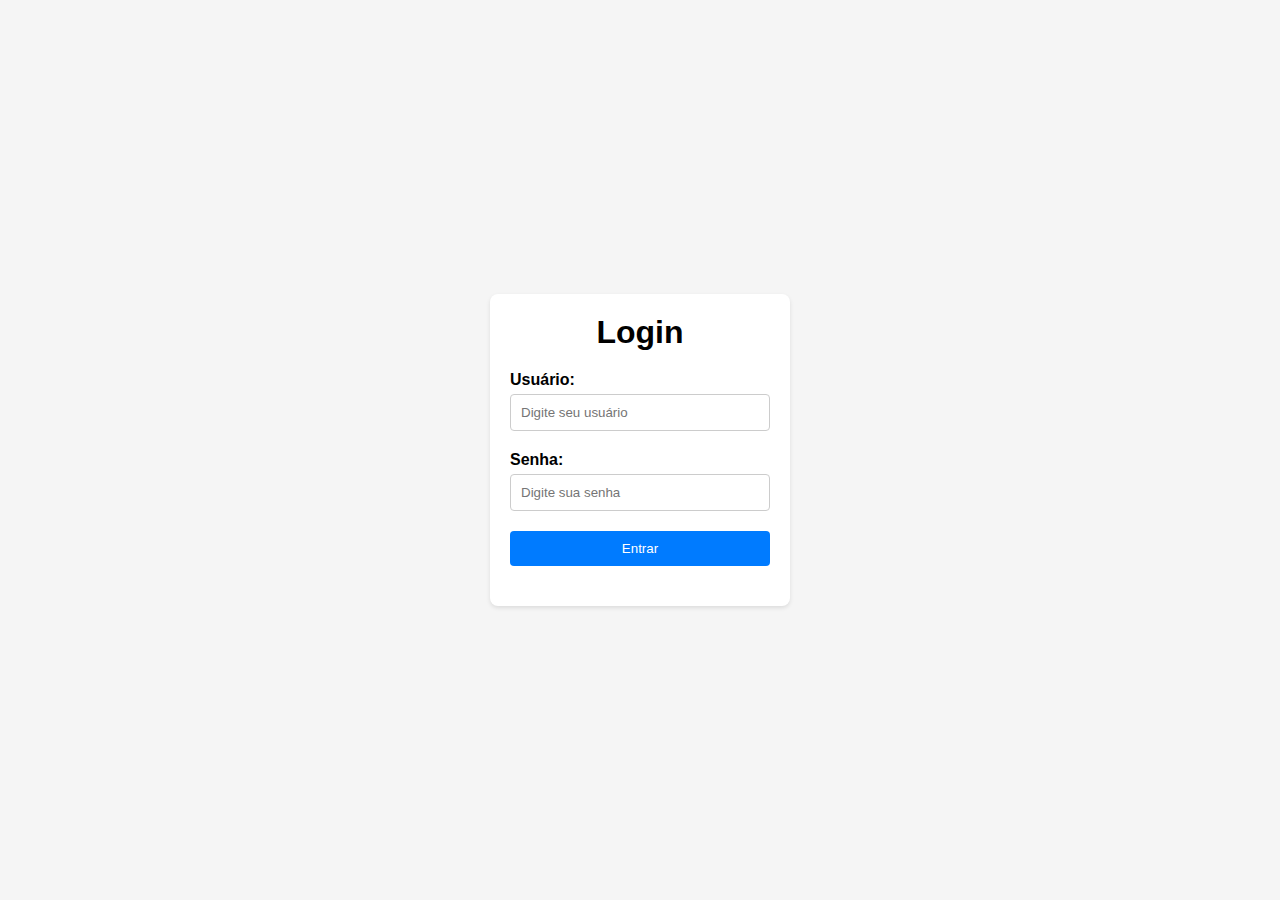
==== login.html @ 156254e1 "reretret" ====
<!DOCTYPE html>
<html lang="pt-br">
<head>
    <meta charset="UTF-8">
    <meta name="viewport" content="width=device-width, initial-scale=1.0">
    <title>Formulário de Login</title>
    <style>
        /* Reset de estilos */
        * {
            margin: 0;
            padding: 0;
            box-sizing: border-box;
        }

        body {
            font-family: Arial, sans-serif;
            background-color: #f5f5f5;
            display: flex;
            justify-content: center;
            align-items: center;
            height: 100vh;
        }

        .login-container {
            background-color: #ffffff;
            border-radius: 8px;
            box-shadow: 0 2px 4px rgba(0, 0, 0, 0.1);
            padding: 20px;
            width: 300px;
        }

        .login-container h1 {
            text-align: center;
            margin-bottom: 20px;
        }

        .form-group {
            margin-bottom: 20px;
        }

        .form-group label {
            display: block;
            font-weight: bold;
            margin-bottom: 5px;
        }

        .form-group input {
            width: 100%;
            padding: 10px;
            border: 1px solid #ccc;
            border-radius: 4px;
        }

        .form-group button {
            width: 100%;
            padding: 10px;
            background-color: #007bff;
            color: #ffffff;
            border: none;
            border-radius: 4px;
            cursor: pointer;
        }

        .form-group button:hover {
            background-color: #0056b3;
        }
    </style>
</head>
<body>
    <div class="login-container">
        <h1>Login</h1>
        <form action="#">
            <div class="form-group">
                <label for="username">Usuário:</label>
                <input type="text" id="username" name="username" placeholder="Digite seu usuário" required>
            </div>
            <div class="form-group">
                <label for="password">Senha:</label>
                <input type="password" id="password" name="password" placeholder="Digite sua senha" required>
            </div>
            <div class="form-group">
                <button type="submit">Entrar</button>
            </div>
        </form>
    </div>
</body>
</html>
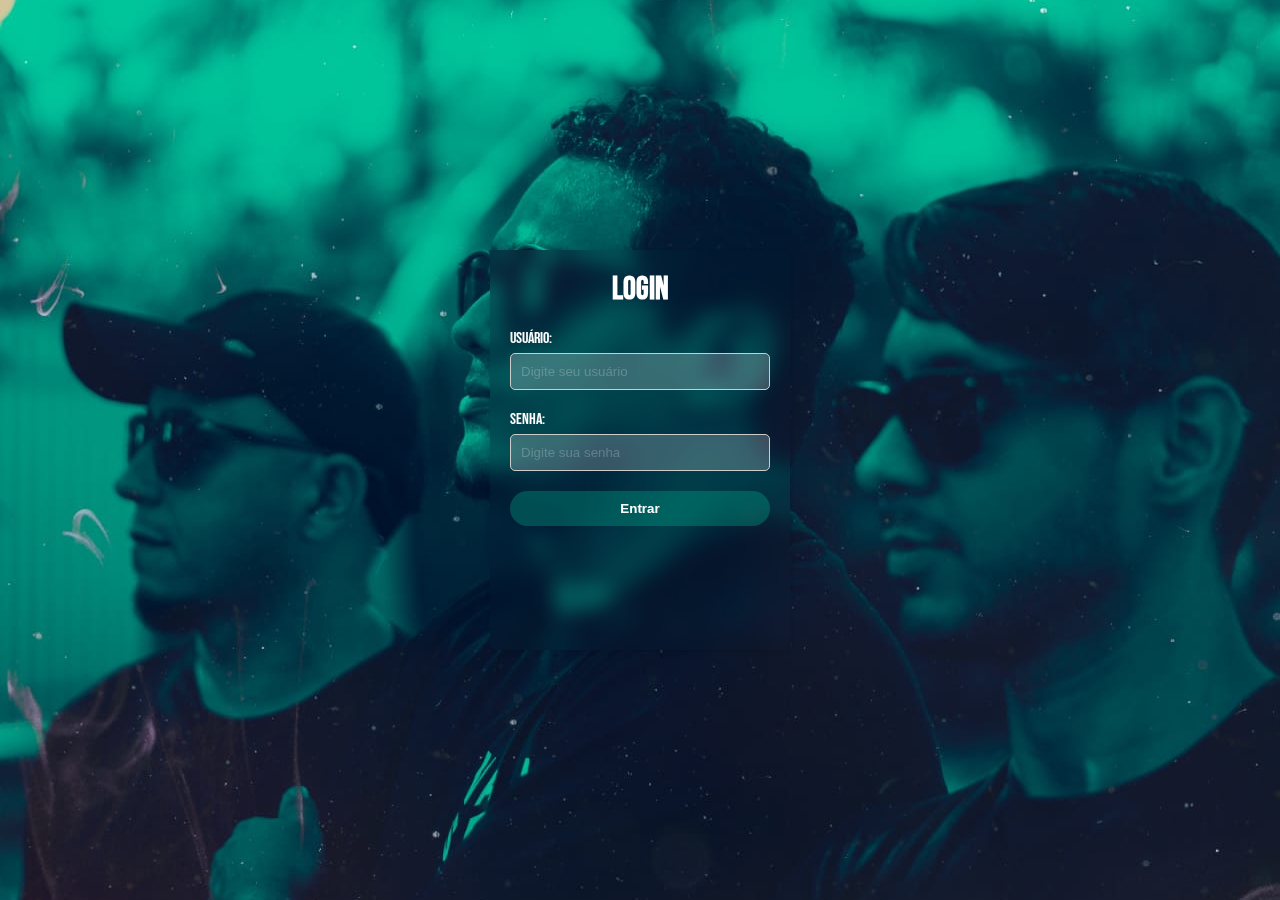
==== commit a7643849: "efsfd" ====
--- a/login.html
+++ b/login.html
@@ -1,71 +1,20 @@
 <!DOCTYPE html>
 <html lang="pt-br">
+
 <head>
     <meta charset="UTF-8">
     <meta name="viewport" content="width=device-width, initial-scale=1.0">
-    <title>Formulário de Login</title>
-    <style>
-        /* Reset de estilos */
-        * {
-            margin: 0;
-            padding: 0;
-            box-sizing: border-box;
-        }
+    <title>Login Dunarey</title>
+    <link rel="shortcut icon" href="./src/assets/imagens/icone.ico" type="image/x-icon">
+    <link rel="preconnect" href="https://fonts.googleapis.com">
+    <link rel="preconnect" href="https://fonts.gstatic.com" crossorigin>
+    <link
+        href="https://fonts.googleapis.com/css2?family=Archivo+Black&family=Bebas+Neue&family=Geologica:wght@100..900&display=swap"
+        rel="stylesheet">
+    <link rel="stylesheet" href="./src/styles/vars.css">
+    <link rel="stylesheet" href="src/styles/style_cud.css">
+</head>
 
-        body {
-            font-family: Arial, sans-serif;
-            background-color: #f5f5f5;
-            display: flex;
-            justify-content: center;
-            align-items: center;
-            height: 100vh;
-        }
-
-        .login-container {
-            background-color: #ffffff;
-            border-radius: 8px;
-            box-shadow: 0 2px 4px rgba(0, 0, 0, 0.1);
-            padding: 20px;
-            width: 300px;
-        }
-
-        .login-container h1 {
-            text-align: center;
-            margin-bottom: 20px;
-        }
-
-        .form-group {
-            margin-bottom: 20px;
-        }
-
-        .form-group label {
-            display: block;
-            font-weight: bold;
-            margin-bottom: 5px;
-        }
-
-        .form-group input {
-            width: 100%;
-            padding: 10px;
-            border: 1px solid #ccc;
-            border-radius: 4px;
-        }
-
-        .form-group button {
-            width: 100%;
-            padding: 10px;
-            background-color: #007bff;
-            color: #ffffff;
-            border: none;
-            border-radius: 4px;
-            cursor: pointer;
-        }
-
-        .form-group button:hover {
-            background-color: #0056b3;
-        }
-    </style>
-</head>
 <body>
     <div class="login-container">
         <h1>Login</h1>
@@ -84,4 +33,5 @@
         </form>
     </div>
 </body>
-</html>
+
+</html>--- a/src/styles/vars.css
+++ b/src/styles/vars.css
@@ -0,0 +1,12 @@
+:root {
+
+    
+
+    --font-bebas-neue:'Bebas Neue', sans-serif;
+
+    --color-black: #12192b;
+
+    --color-gren: #00c59a;
+
+
+}--- a/src/styles/style_cud.css
+++ b/src/styles/style_cud.css
@@ -0,0 +1,75 @@
+* {
+    margin: 0;
+    padding: 0;
+    box-sizing: border-box;
+    scrollbar-width:auto;
+    scrollbar-color: var(--color-gren) #121212;
+ }
+ 
+ body {
+    font-family: var(--font-bebas-neue);
+    background-image: url(../assets/imagens/banner.jpg);
+    background-position: center;
+    background-repeat: no-repeat;
+    background-size: cover;
+    display: flex;
+    justify-content: center;
+    align-items: center;
+    height: 100vh;
+ }
+
+ .login-container {
+    background-color: transparent;
+    border-radius: 5px;
+    box-shadow: 0 2px 4px rgba(0, 0, 0, 0.1);
+    padding: 20px;
+    width: 300px;
+    height: 400px;
+    backdrop-filter: blur(10px);
+}
+
+::placeholder {
+    color: #ffffff37;
+ }
+ 
+.login-container h1 {
+    text-align: center;
+    margin-bottom: 20px;
+    color: #ffffff;
+}
+
+.form-group {
+    margin-bottom: 20px;
+}
+
+.form-group label {
+    display: block;
+    margin-bottom: 5px;
+    color: #fff;
+}
+
+.form-group input {
+    width: 100%;
+    padding: 10px;
+    border: 1px solid #ccc;
+    border-radius: 5px;
+    background-color: #ffffff37;
+
+}
+
+.form-group button {
+    width: 100%;
+    padding: 10px;
+    background-color: #00c59a49;
+    color: #ffffff;
+    border: none;
+    border-radius: 99px;
+    cursor: pointer;
+    transition: 0.3s;
+    font-weight: 700;
+
+}
+
+.form-group button:hover {
+    background-color: #00c59a;
+}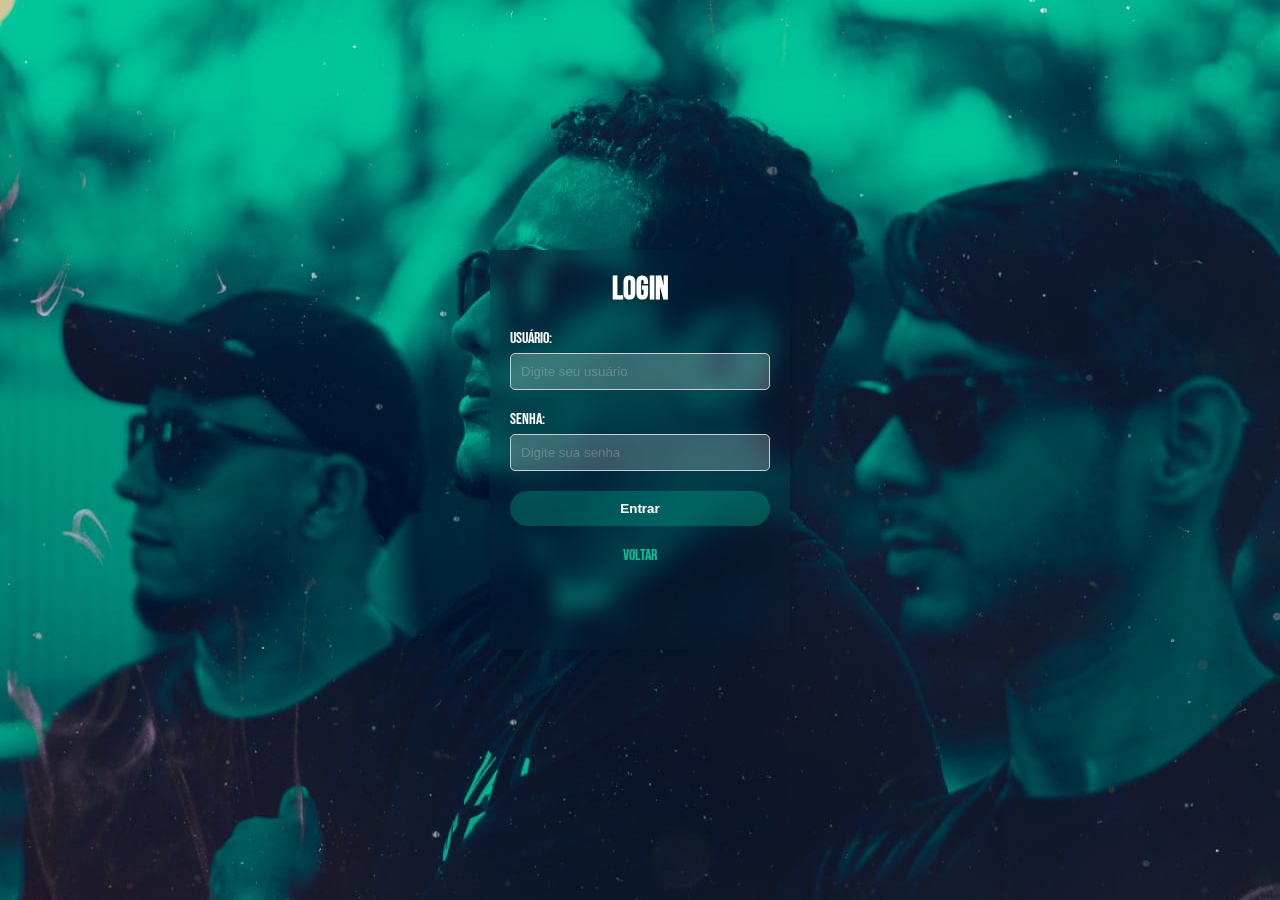
==== commit 124fa85d: "ugogi" ====
--- a/login.html
+++ b/login.html
@@ -13,6 +13,7 @@
         rel="stylesheet">
     <link rel="stylesheet" href="./src/styles/vars.css">
     <link rel="stylesheet" href="src/styles/style_cud.css">
+    <link rel="stylesheet" href="https://cdn.jsdelivr.net/npm/bootstrap-icons@1.11.3/font/bootstrap-icons.min.css">
 </head>
 
 <body>
@@ -31,6 +32,7 @@
                 <button type="submit">Entrar</button>
             </div>
         </form>
+        <a href="index.html">Voltar</a>
     </div>
 </body>
 
--- a/src/styles/style_cud.css
+++ b/src/styles/style_cud.css
@@ -31,7 +31,7 @@
 ::placeholder {
     color: #ffffff37;
  }
- 
+
 .login-container h1 {
     text-align: center;
     margin-bottom: 20px;
@@ -72,4 +72,14 @@
 
 .form-group button:hover {
     background-color: #00c59a;
+}
+.login-container a {
+    width: 150px;
+    margin: auto;
+    text-decoration: none;
+    color: var(--color-gren);
+    width: 100%;
+    display: flex;
+    justify-content: center;
+    align-items: center;
 }